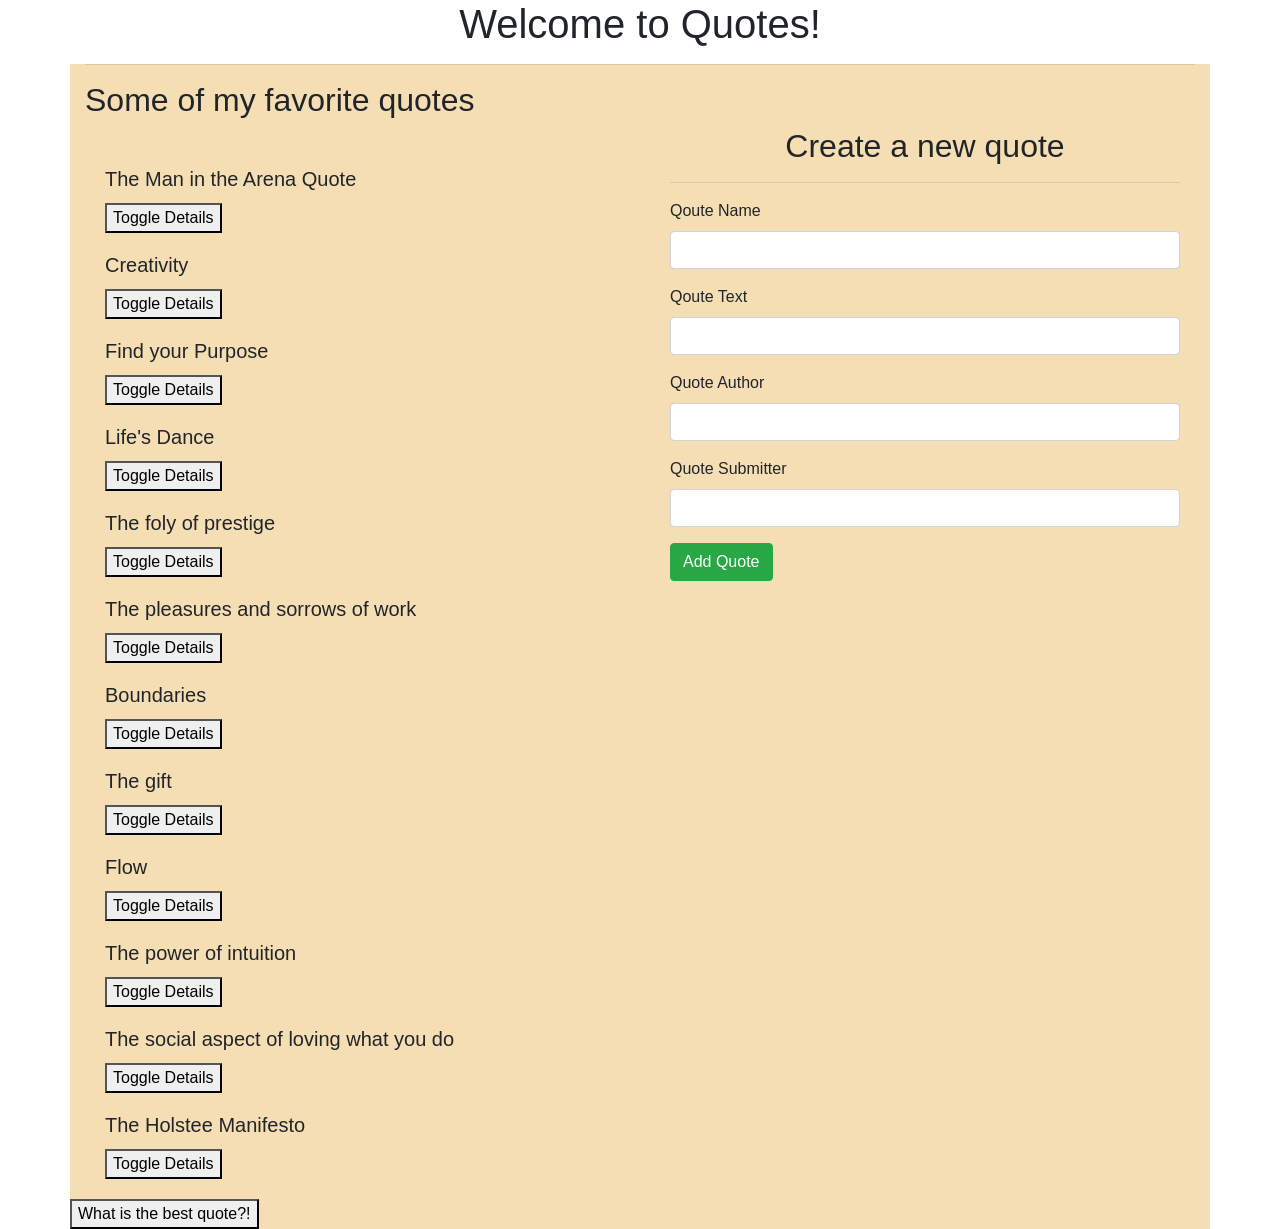
==== index.html @ 8d694ef4 "Auto-generated commit" ====
<!doctype html>
<html lang="en">
<head>
  <meta charset="utf-8">
  <title>Quotes</title>
  <base href="https://robertmuthuri.github.io/quotes/">
  <meta name="viewport" content="width=device-width, initial-scale=1">
  <link rel="icon" type="image/x-icon" href="favicon.ico">
<link rel="stylesheet" href="styles.00c5a6d710e0eba5e0ba.css"></head>
<body>
  <app-root></app-root>
<script src="runtime-es2015.5bc68c0dd8cf137fbe82.js" type="module"></script><script src="polyfills-es2015.5cb1e996b2a376ba4548.js" type="module"></script><script src="runtime-es5.ee0aae13fb762b150814.js" nomodule defer></script><script src="polyfills-es5.f2cb7085da8422a86399.js" nomodule defer></script><script src="main-es2015.cadbbfcdc5eff5dc75d9.js" type="module"></script><script src="main-es5.417d6fc9f7d205a5b699.js" nomodule defer></script></body>
</html>
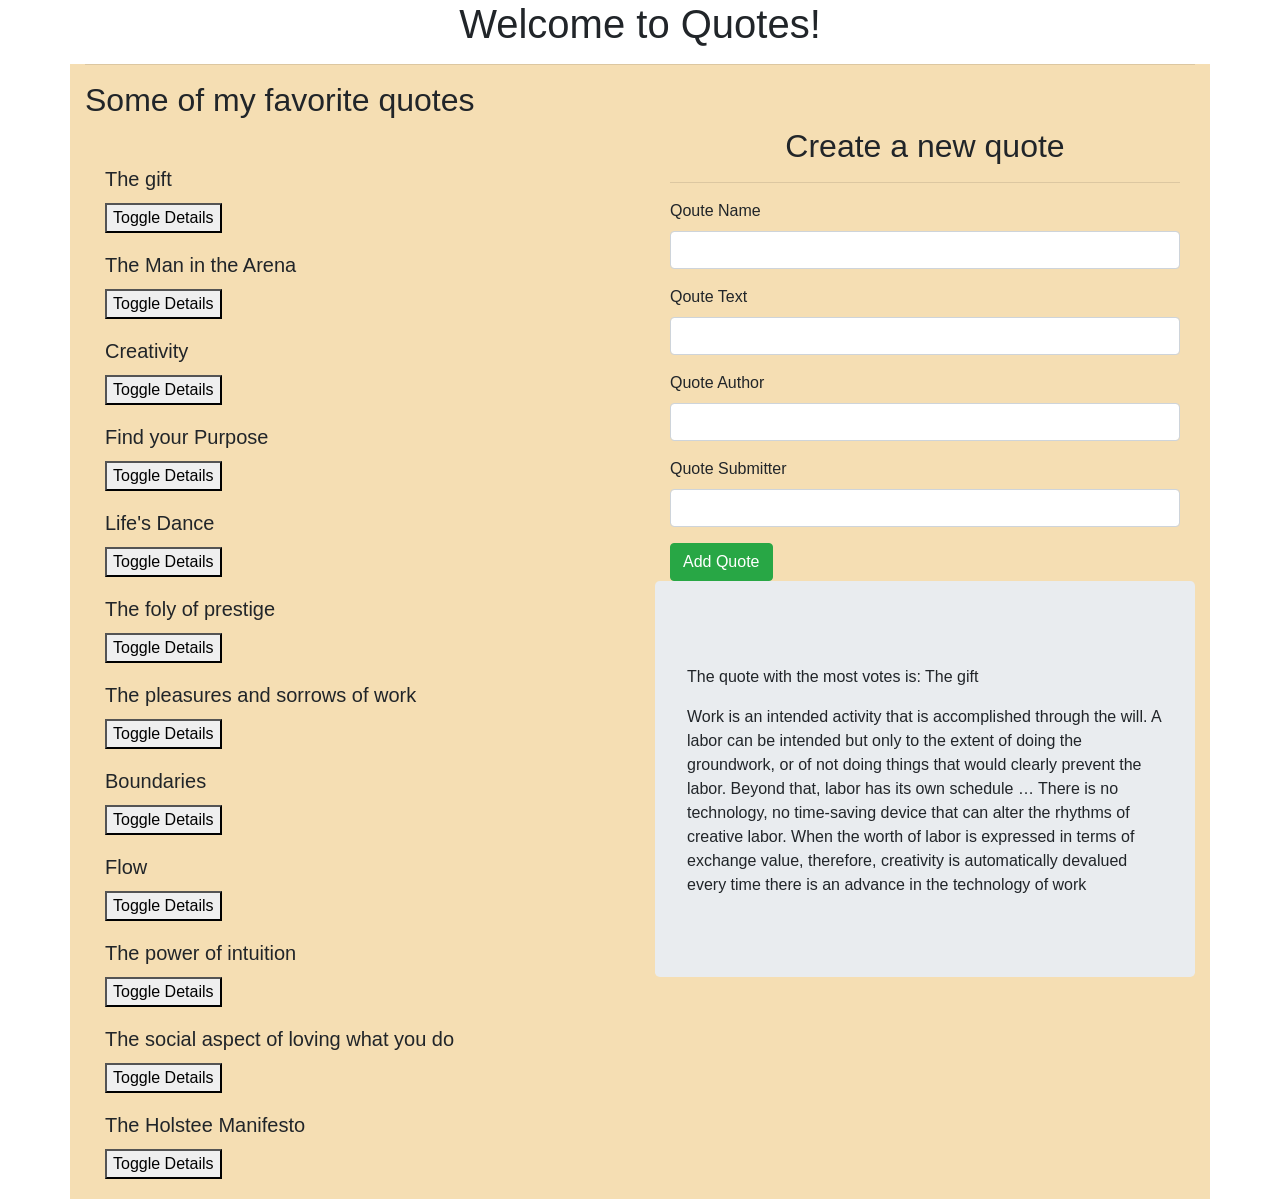
==== commit 41613f9f: "Auto-generated commit" ====
--- a/index.html
+++ b/index.html
@@ -9,5 +9,5 @@
 <link rel="stylesheet" href="styles.00c5a6d710e0eba5e0ba.css"></head>
 <body>
   <app-root></app-root>
-<script src="runtime-es2015.5bc68c0dd8cf137fbe82.js" type="module"></script><script src="polyfills-es2015.5cb1e996b2a376ba4548.js" type="module"></script><script src="runtime-es5.ee0aae13fb762b150814.js" nomodule defer></script><script src="polyfills-es5.f2cb7085da8422a86399.js" nomodule defer></script><script src="main-es2015.cadbbfcdc5eff5dc75d9.js" type="module"></script><script src="main-es5.417d6fc9f7d205a5b699.js" nomodule defer></script></body>
+<script src="runtime-es2015.5bc68c0dd8cf137fbe82.js" type="module"></script><script src="polyfills-es2015.5cb1e996b2a376ba4548.js" type="module"></script><script src="runtime-es5.ee0aae13fb762b150814.js" nomodule defer></script><script src="polyfills-es5.f2cb7085da8422a86399.js" nomodule defer></script><script src="main-es2015.982b486153404ea2adf0.js" type="module"></script><script src="main-es5.33e9992d3c56d32ba76b.js" nomodule defer></script></body>
 </html>
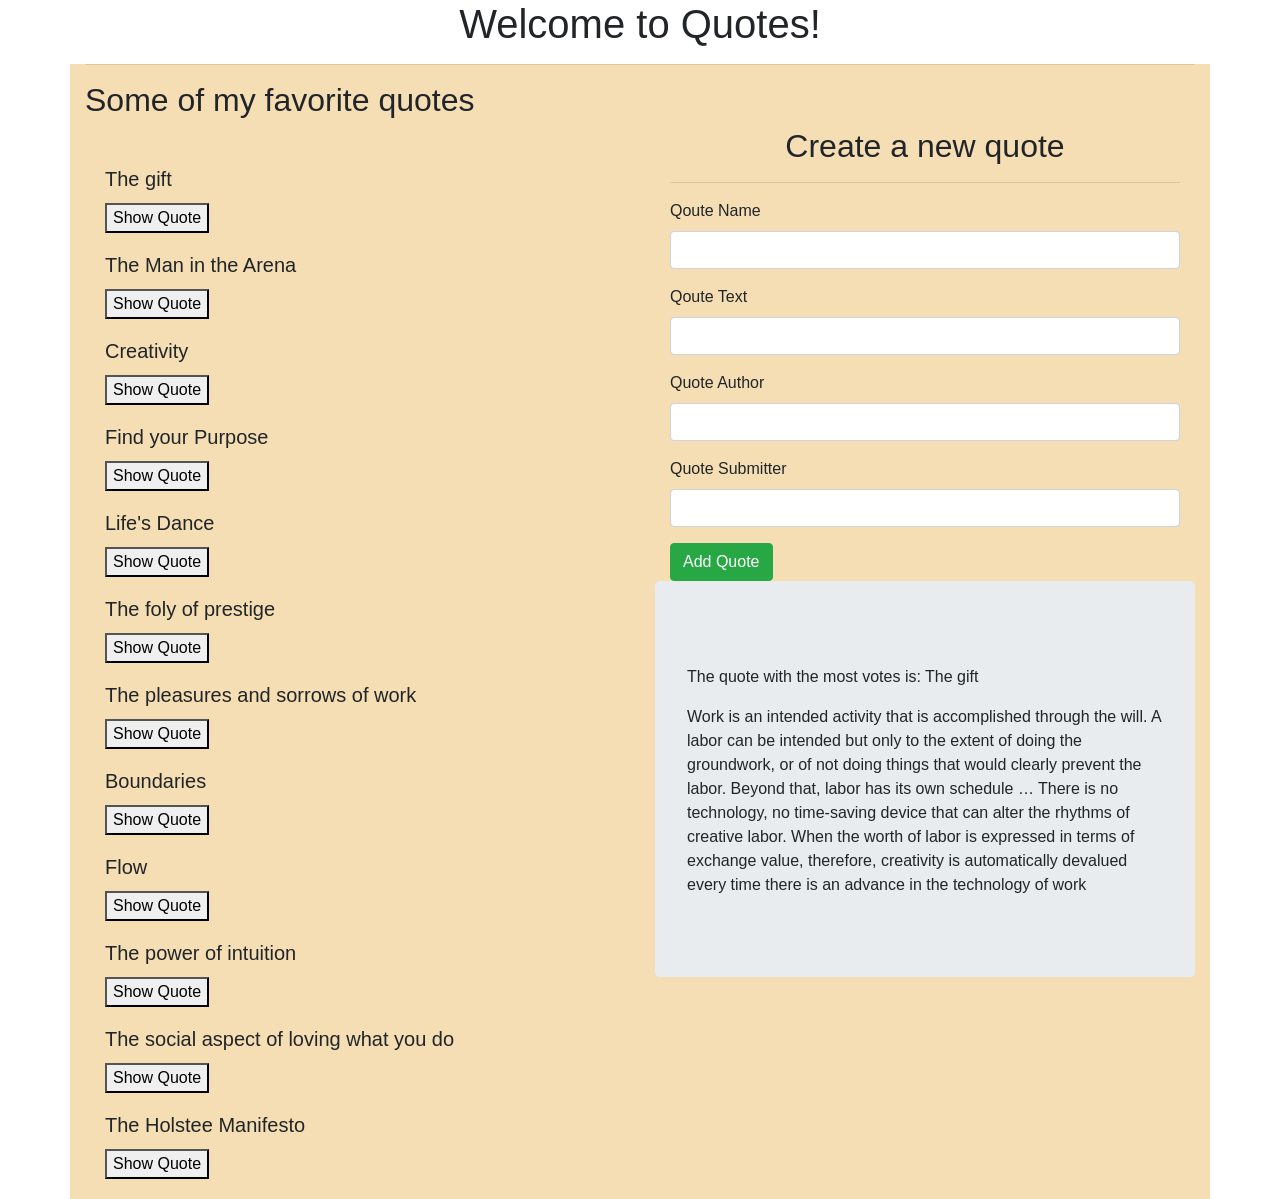
==== commit 083f2776: "Auto-generated commit" ====
--- a/index.html
+++ b/index.html
@@ -9,5 +9,5 @@
 <link rel="stylesheet" href="styles.00c5a6d710e0eba5e0ba.css"></head>
 <body>
   <app-root></app-root>
-<script src="runtime-es2015.5bc68c0dd8cf137fbe82.js" type="module"></script><script src="polyfills-es2015.5cb1e996b2a376ba4548.js" type="module"></script><script src="runtime-es5.ee0aae13fb762b150814.js" nomodule defer></script><script src="polyfills-es5.f2cb7085da8422a86399.js" nomodule defer></script><script src="main-es2015.982b486153404ea2adf0.js" type="module"></script><script src="main-es5.33e9992d3c56d32ba76b.js" nomodule defer></script></body>
+<script src="runtime-es2015.5bc68c0dd8cf137fbe82.js" type="module"></script><script src="polyfills-es2015.5cb1e996b2a376ba4548.js" type="module"></script><script src="runtime-es5.ee0aae13fb762b150814.js" nomodule defer></script><script src="polyfills-es5.f2cb7085da8422a86399.js" nomodule defer></script><script src="main-es2015.c2caa430de60b2514988.js" type="module"></script><script src="main-es5.e3886eff1e64935fc4f6.js" nomodule defer></script></body>
 </html>
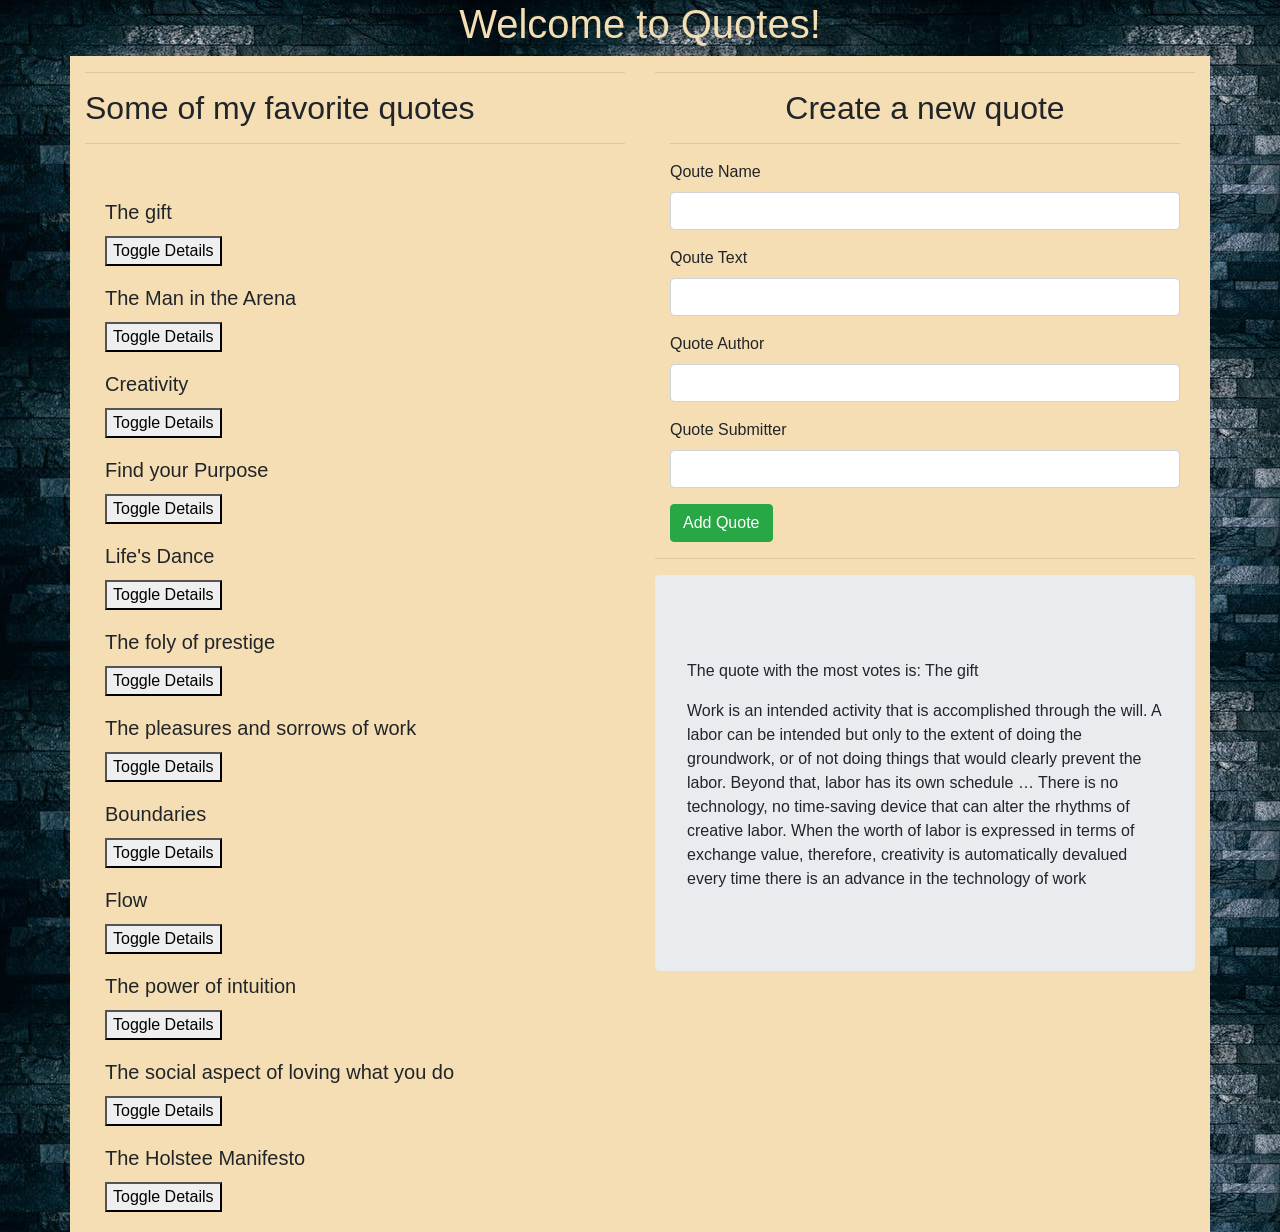
==== commit f63ef1ac: "Auto-generated commit" ====
--- a/index.html
+++ b/index.html
@@ -6,8 +6,8 @@
   <base href="https://robertmuthuri.github.io/quotes/">
   <meta name="viewport" content="width=device-width, initial-scale=1">
   <link rel="icon" type="image/x-icon" href="favicon.ico">
-<link rel="stylesheet" href="styles.00c5a6d710e0eba5e0ba.css"></head>
+<link rel="stylesheet" href="styles.dffe9fc7f4d72f9426d0.css"></head>
 <body>
   <app-root></app-root>
-<script src="runtime-es2015.5bc68c0dd8cf137fbe82.js" type="module"></script><script src="polyfills-es2015.5cb1e996b2a376ba4548.js" type="module"></script><script src="runtime-es5.ee0aae13fb762b150814.js" nomodule defer></script><script src="polyfills-es5.f2cb7085da8422a86399.js" nomodule defer></script><script src="main-es2015.c2caa430de60b2514988.js" type="module"></script><script src="main-es5.e3886eff1e64935fc4f6.js" nomodule defer></script></body>
+<script src="runtime-es2015.5bc68c0dd8cf137fbe82.js" type="module"></script><script src="polyfills-es2015.5cb1e996b2a376ba4548.js" type="module"></script><script src="runtime-es5.ee0aae13fb762b150814.js" nomodule defer></script><script src="polyfills-es5.f2cb7085da8422a86399.js" nomodule defer></script><script src="main-es2015.42a2e676bdc6cbb3fdef.js" type="module"></script><script src="main-es5.cbf80e09d764fe585f86.js" nomodule defer></script></body>
 </html>
